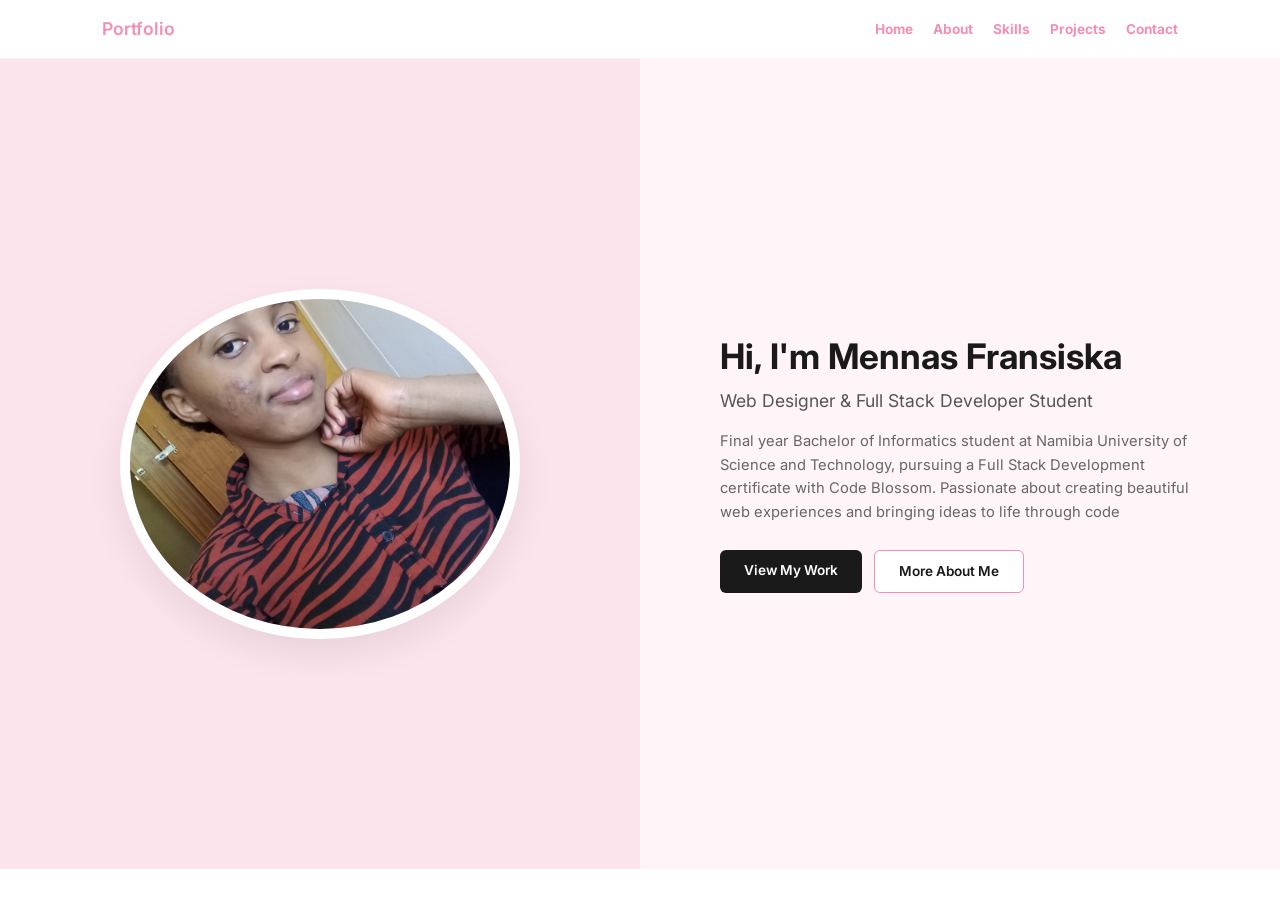
==== index.html @ 295ccf9e "Add files via upload" ====
<!DOCTYPE html>
<html lang="en">
<head>
    <meta charset="UTF-8">
    <meta name="viewport" content="width=device-width, initial-scale=1.0">
    <title>Mennas Fransiska | Portfolio</title>
    <link href="https://fonts.googleapis.com/css2?family=Inter:wght@300;400;600&display=swap" rel="stylesheet">
    <link rel="stylesheet" href="style.css">
</head>
<body>

    <nav>
        <div class="logo">Portfolio</div>
        <ul>
            <li><a href="index.html" style="font-weight: bold; color: #f48fb1;">Home</a></li>
            <li><a href="about.html" style="font-weight: bold; color: #f48fb1;">About</a></li>
            <li><a href="skills.html" style="font-weight: bold; color: #f48fb1;">Skills</a></li>
            <li><a href="projects.html" style="font-weight: bold; color: #f48fb1;">Projects</a></li>
            <li><a href="contact.html" style="font-weight: bold; color: #f48fb1;">Contact</a></li>
        </ul>
    </nav>

    <header class="hero-split">
        <div class="hero-left">
            <div class="image-container">
                <img src="homephoto.jpg" alt="Mennas Fransiska" class="profile-circle">
            </div>
        </div>
        <div class="hero-right">
            <div class="hero-content">
                <h1>Hi, I'm Mennas Fransiska</h1>
                <h2>Web Designer & Full Stack Developer Student</h2>
                <p class="description">
                    Final year Bachelor of Informatics student at Namibia University of Science and Technology, pursuing a Full Stack Development certificate with Code Blossom. Passionate about creating beautiful web experiences and bringing ideas to life through code
                </p>
                <div class="hero-btns">
                    <a href="projects.html" class="btn btn-dark">View My Work</a>
                    <a href="about.html" class="btn btn-white">More About Me</a>
                </div>
            </div>
        </div>
    </header>

</body>
</html>
---- style.css ----
/* --- 1. GENERAL SETUP --- */
* {
    margin: 0;
    padding: 0;
    box-sizing: border-box;
    font-family: 'Inter', sans-serif;
}

html {
    scroll-behavior: smooth;
}

body {
    background-color: #fff;
    color: #1a1a1a;
    line-height: 1.6;
}

/* --- 2. NAVIGATION --- */
nav {
    display: flex;
    justify-content: space-between;
    padding: 15px 8%;
    background: #fff;
    align-items: center;
    position: sticky;
    top: 0;
    z-index: 1000;
    border-bottom: 1px solid #fdf2f8;
}

.logo {
    font-weight: 600;
    font-size: 1.1rem;
    color: #f48fb1;
}

nav ul {
    display: flex;
    list-style: none;
    gap: 20px;
}

nav ul li a {
    text-decoration: none;
    color: #444;
    font-weight: 500;
    font-size: 0.85rem; /* Smaller font for elegance */
    transition: 0.3s;
}

nav ul li a:hover {
    color: #f48fb1;
}

/* --- 3. HERO SPLIT LAYOUT --- */
.hero-split {
    display: grid;
    grid-template-columns: 1fr 1fr;
    min-height: 90vh;
}

/* Left Side - Soft Pink */
.hero-left {
    background-color: #fce4ec; 
    display: flex;
    justify-content: center;
    align-items: center;
    padding: 40px;
}

/* Right Side - Light Pink */
.hero-right {
    background-color: #fff5f8;
    display: flex;
    justify-content: center;
    align-items: center;
    padding: 40px 10%;
}

/* --- 4. IMAGES --- */
.image-container {
    width: 350px; /* Reduced from 400px */
    height: 350px;
}

.profile-circle {
    width: 100%;
    height: 100%;
    border-radius: 50%;
    object-fit: cover;
    border: 10px solid white;
    box-shadow: 0 15px 35px rgba(0,0,0,0.08);
}

.about-image img {
    width: 100%;
    max-width: 400px;
    border-radius: 15px;
    box-shadow: 0 10px 30px rgba(0,0,0,0.05);
}

/* --- 5. TYPOGRAPHY (SCALED DOWN) --- */
.hero-content h1, .about-text h3, .projects-intro h1, .skills-intro h1, .contact-info h1 {
    font-size: 2.2rem; /* Reduced for a cleaner look */
    margin-bottom: 10px;
    color: #1a1a1a;
    line-height: 1.2;
}

.hero-content h2 {
    font-size: 1.1rem;
    font-weight: 400;
    color: #555;
    margin-bottom: 15px;
}

.description, .about-text p {
    font-size: 0.92rem;
    color: #666;
    line-height: 1.6;
    margin-bottom: 25px;
    max-width: 480px;
}

/* --- 6. BUTTONS --- */
.hero-btns {
    display: flex;
    gap: 12px;
}

.btn {
    padding: 10px 24px;
    text-decoration: none;
    border-radius: 6px;
    font-weight: 600;
    font-size: 0.85rem;
    transition: 0.3s ease;
    display: inline-block;
}

.btn-dark {
    background: #1a1a1a;
    color: #fff;
}

.btn-white {
    background: #fff;
    color: #1a1a1a;
    border: 1px solid #e2e8f0;
}

.btn:hover {
    transform: translateY(-2px);
    box-shadow: 0 5px 15px rgba(0,0,0,0.1);
}

/* --- 7. SKILLS & PROJECTS CARDS --- */
.skills-grid {
    display: grid;
    grid-template-columns: 1fr 1fr;
    gap: 15px;
}

.skill-card, .project-card {
    background: white;
    padding: 25px;
    border-radius: 12px;
    border: 1px solid #fce4ec;
    transition: 0.3s;
}

.skill-card h3, .project-card h3 {
    font-size: 1rem;
    margin-bottom: 5px;
}

.skill-card p, .project-card p {
    font-size: 0.8rem;
    color: #777;
}

/* --- 8. CONTACT FORM --- */
.contact-form {
    background: white;
    padding: 30px;
    border-radius: 15px;
    width: 100%;
    max-width: 450px;
    border: 1px solid #fce4ec;
}

.form-group {
    margin-bottom: 15px;
}

.form-group label {
    font-size: 0.8rem;
    font-weight: 600;
    margin-bottom: 5px;
    display: block;
}

.form-group input, .form-group textarea {
    width: 100%;
    padding: 10px;
    border: 1px solid #eee;
    border-radius: 6px;
    font-size: 0.9rem;
}

/* --- 9. MOBILE RESPONSIVENESS --- */
@media (max-width: 900px) {
    .hero-split {
        grid-template-columns: 1fr;
    }
    
    .hero-left, .hero-right {
        padding: 40px 5%;
    }

    .image-container {
        width: 280px;
        height: 280px;
    }

    .hero-content h1 {
        font-size: 1.8rem;
    }
    
    nav ul {
        gap: 10px;
    }
    
    nav ul li a {
        font-size: 0.75rem;
    }
}
/* Styling to show the full picture on the About page */
.full-picture {
    width: 100%;
    height: auto; /* Allows the height to grow based on the photo's shape */
    max-height: 500px; /* Prevents the photo from becoming too huge */
    border-radius: 15px; /* Adds a slight professional rounding to the corners */
    object-fit: contain; /* Ensures the entire image is visible inside the container */
    border: 5px solid white;
    box-shadow: 0 10px 25px rgba(0,0,0,0.1);
}

/* Adjusting the container for the full picture */
.image-container {
    width: 100%;
    max-width: 400px; /* Limits the width so it stays elegant */
    display: flex;
    justify-content: center;
    align-items: center;
}
/* --- PROJECTS PAGE (FIGMA STYLE) --- */

.projects-container {
    display: flex;
    justify-content: center;
    align-items: center;
    min-height: 85vh;
    padding: 60px 20px;
    background-color: #fff;
    text-align: center;
}

.placeholder-content {
    max-width: 650px;
}

.placeholder-content h2 {
    font-size: 1.8rem;
    margin-bottom: 20px;
    color: #1a1a1a;
}

.top-description, .bottom-description {
    color: #666;
    font-size: 0.95rem;
    line-height: 1.6;
    margin: 0 auto;
}

.rocket-circle {
    width: 110px;
    height: 110px;
    background: #fdf2f8; /* Soft pink glow background */
    border-radius: 50%;
    display: flex;
    justify-content: center;
    align-items: center;
    margin: 40px auto;
    box-shadow: 0 10px 20px rgba(244, 143, 177, 0.1);
}

.rocket-emoji {
    font-size: 3rem;
}

.placeholder-content h3 {
    font-size: 1.4rem;
    margin-bottom: 15px;
    color: #1a1a1a;
}

.status-container {
    margin-top: 35px;
}

.status-badge {
    background: #f1f5f9; /* Light grey/blue background */
    color: #475569;
    padding: 10px 25px;
    border-radius: 25px;
    font-size: 0.85rem;
    font-weight: 600;
    letter-spacing: 0.5px;
}
.btn-white {
    background: #fff;
    color: #1a1a1a;
    border: 1px solid #f48fb1; /* A pink border to match your theme */
}

.btn-white:hover {
    background: #fdf2f8; /* Very light pink background on hover */
    border-color: #f48fb1;
    transform: translateY(-3px);
    box-shadow: 0 5px 15px rgba(244, 143, 177, 0.2);
}
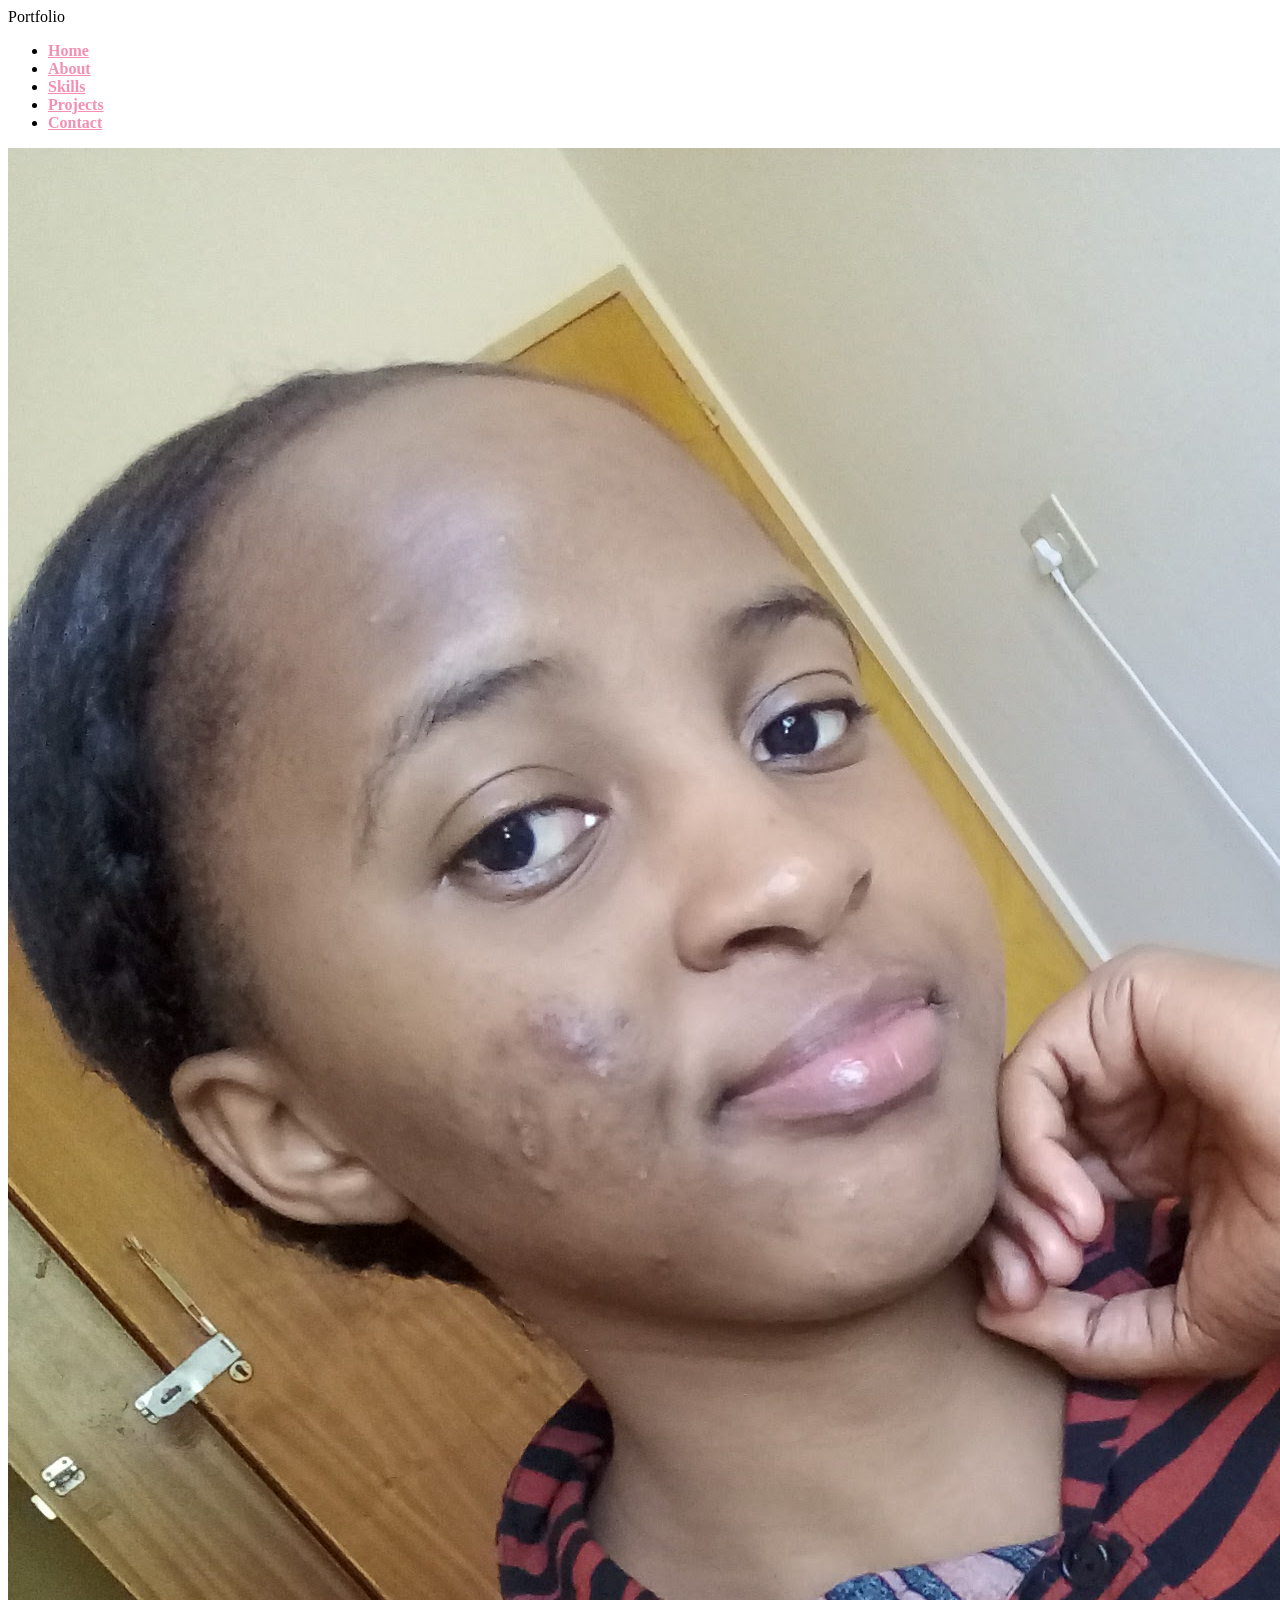
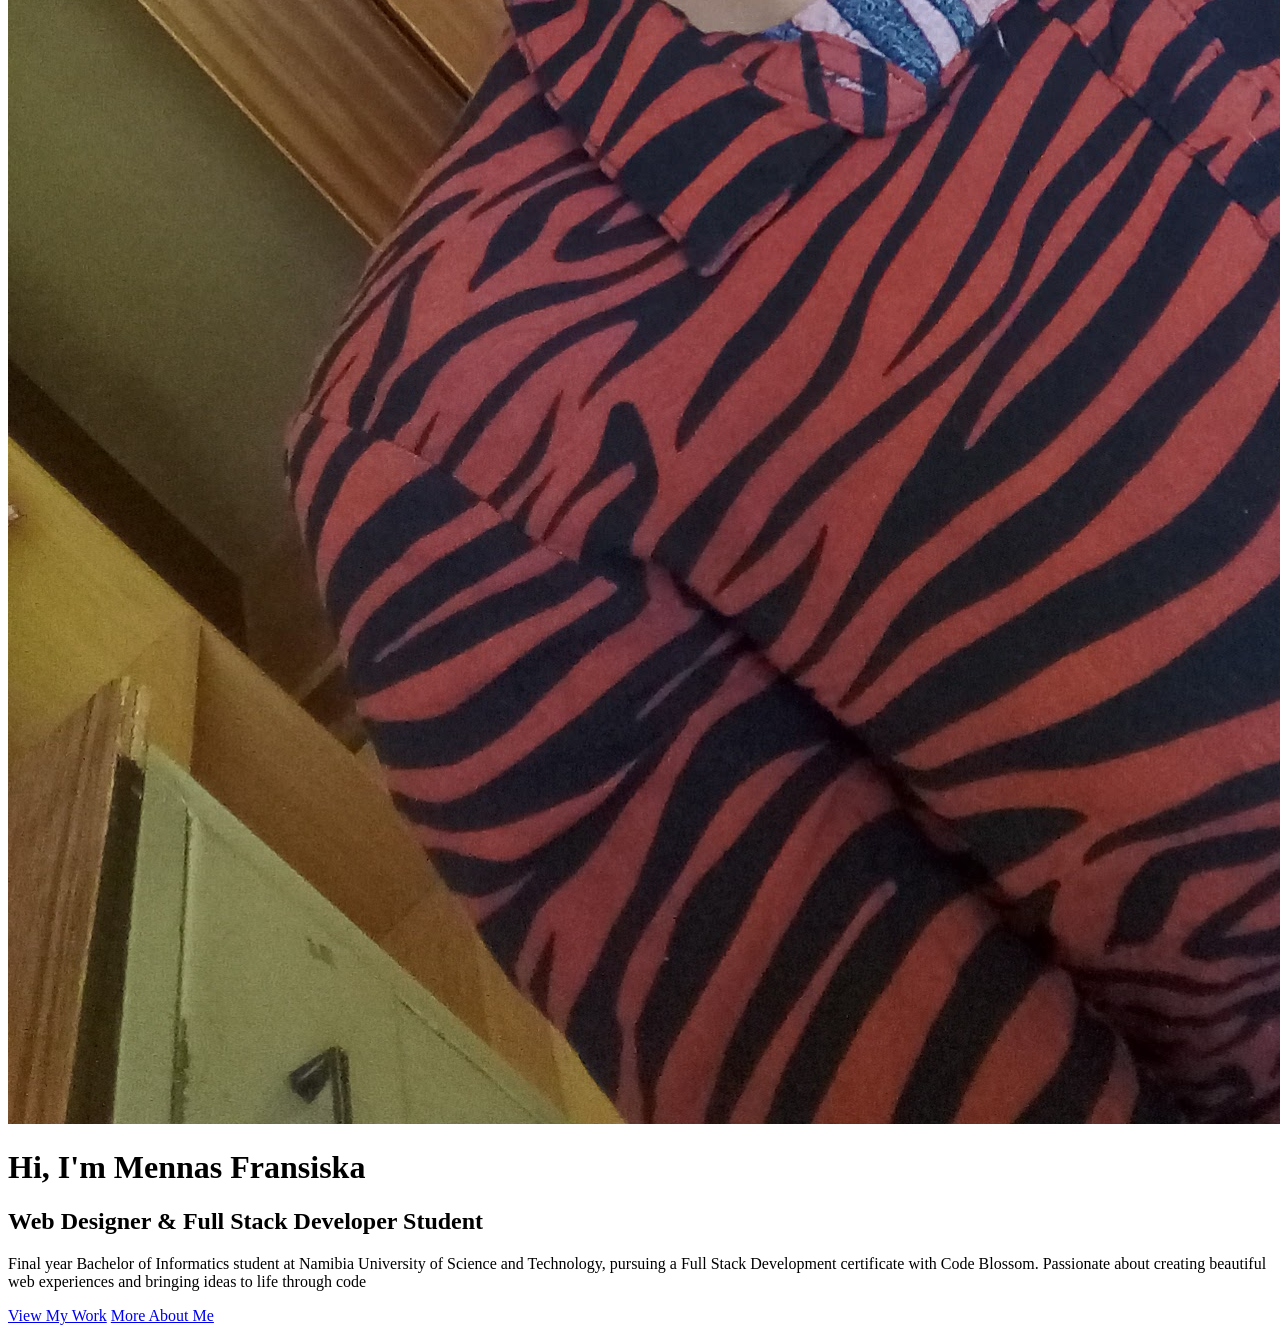
==== commit 10c0cda7: "Add files via upload" ====
--- a/index.html
+++ b/index.html
@@ -30,7 +30,7 @@
             <div class="hero-content">
                 <h1>Hi, I'm Mennas Fransiska</h1>
                 <h2>Web Designer & Full Stack Developer Student</h2>
-                <p class="description">
+                <p class="description dotted-spec">
                     Final year Bachelor of Informatics student at Namibia University of Science and Technology, pursuing a Full Stack Development certificate with Code Blossom. Passionate about creating beautiful web experiences and bringing ideas to life through code
                 </p>
                 <div class="hero-btns">
